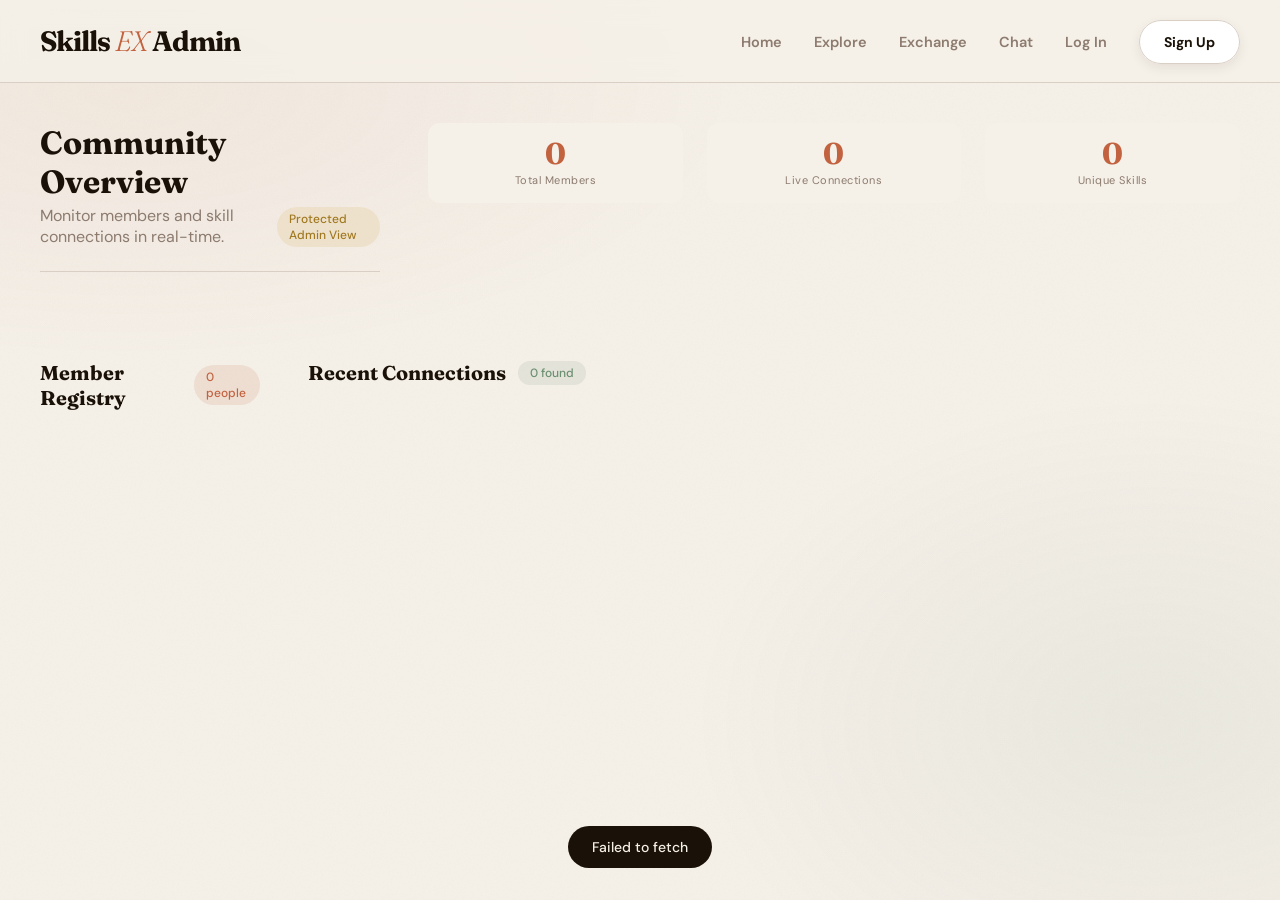
==== admin-portal/index.html @ 11b7b88b "Initial commit: Skills EX Platform with FastAPI and Google Auth integration" ====
<!DOCTYPE html>
<html lang="en">
<head>
  <meta charset="UTF-8" />
  <meta name="viewport" content="width=device-width, initial-scale=1.0"/>
  <title>Skills EX — Admin Dashboard</title>
  <link href="https://fonts.googleapis.com/css2?family=DM+Sans:wght@400;500;600;700&family=Fraunces:opsz,wght@9..144,300;9..144,700&display=swap" rel="stylesheet"/>
  <link rel="stylesheet" href="./styles.css"/>
  <style>
    /* Admin specific layout tweaks */
    .admin-stats {
      display: grid;
      grid-template-columns: repeat(auto-fit, minmax(200px, 1fr));
      gap: 24px;
      margin-bottom: 48px;
    }
    .admin-main {
      max-width: 1400px;
      margin: 0 auto;
      padding: 40px;
    }
    .admin-header {
      margin-bottom: 40px;
      border-bottom: 1px solid var(--border);
      padding-bottom: 24px;
      display: flex;
      justify-content: space-between;
      align-items: flex-end;
    }
    .admin-title-group h2 {
      font-family: 'Fraunces', serif;
      font-size: 32px;
      color: var(--ink);
    }
    .admin-title-group p {
      color: var(--muted);
      margin-top: 4px;
    }
  </style>
</head>
<body class="admin-page">

  <!-- HEADER -->
  <header id="mainHeader">
    <div class="header-top">
      <a href="http://localhost:8000/homepage.html" class="logo-brand">Skills <span>EX</span> Admin</a>
      <nav class="main-nav" id="mainNav">
        <ul class="nav-list">
          <li><a href="http://localhost:8000/homepage.html" class="nav-link">Main Site</a></li>
        </ul>
        <div id="authHeaderAction">
          <a href="signup.html" class="nav-cta">Sign Up</a>
        </div>
      </nav>
      <button class="mobile-menu-btn" id="mobileMenuBtn" aria-label="Toggle Menu">
        <span></span><span></span><span></span>
      </button>
    </div>
  </header>
 
  <main class="admin-main">
    <div class="admin-header">
      <div class="admin-title-group">
        <h2>Community Overview</h2>
        <p>Monitor members and skill connections in real-time.</p>
      </div>
      <div class="pill pill-gold">Protected Admin View</div>
    </div>

    <!-- Quick Stats -->
    <div class="admin-stats">
      <div class="stat">
        <div class="stat-num" id="statUsers">0</div>
        <div class="stat-label">Total Members</div>
      </div>
      <div class="stat">
        <div class="stat-num" id="statMatches">0</div>
        <div class="stat-label">Live Connections</div>
      </div>
      <div class="stat">
        <div class="stat-num" id="statSkills">0</div>
        <div class="stat-label">Unique Skills</div>
      </div>
    </div>

    <div class="admin-grid-layout" style="display: grid; grid-template-columns: 1fr 400px; gap: 48px; align-items: start;">
      
      <!-- Members Column -->
      <section>
        <div class="section-header">
          <span class="section-title">Member Registry</span>
          <span class="pill pill-terra" id="userCount">0 people</span>
        </div>
        <div class="cards-grid" id="usersGrid">
          <!-- Populated by JS -->
        </div>
      </section>

      <!-- Connections Column -->
      <section>
        <div class="section-header">
          <span class="section-title">Recent Connections</span>
          <span class="pill pill-sage" id="matchCount">0 found</span>
        </div>
        <div id="matchesContainer">
          <!-- Populated by JS -->
        </div>
      </section>

    </div>
  </main>
 
  <div id="toast"></div>

<script src="./index.js"></script>
</body>
</html>
---- admin-portal/styles.css ----
*, *::before, *::after { box-sizing: border-box; margin: 0; padding: 0; }
 
    :root {
      --cream: #f5f0e8;
      --warm-white: #faf8f4;
      --ink: #1a1208;
      --brown: #3d2b1f;
      --terracotta: #c2623f;
      --terra-light: #e8825f;
      --sage: #6b8f71;
      --sage-light: #8fb394;
      --gold: #d4a843;
      --gold-light: #e8c46a;
      --muted: #8c7b6e;
      --border: #d9cfc4;
      --card-bg: #fffdf9;
      --shadow: 0 4px 24px rgba(26,18,8,0.08);
      --shadow-hover: 0 12px 40px rgba(26,18,8,0.14);
    }
 
    html { 
      scroll-behavior: smooth; 
      scroll-padding-top: 130px; 
    }
 
    body {
      font-family: 'DM Sans', sans-serif;
      background-color: var(--cream);
      color: var(--ink);
      min-height: 100vh;
      overflow-x: hidden;
    }
 
    /* ── Background texture ── */
    body::before {
      content: '';
      position: fixed;
      inset: 0;
      background-image:
        radial-gradient(ellipse 80% 50% at 10% 10%, rgba(194,98,63,0.06) 0%, transparent 60%),
        radial-gradient(ellipse 60% 60% at 90% 80%, rgba(107,143,113,0.08) 0%, transparent 60%),
        url("data:image/svg+xml,%3Csvg xmlns='http://www.w3.org/2000/svg' width='300' height='300'%3E%3Cfilter id='noise'%3E%3CfeTurbulence type='fractalNoise' baseFrequency='0.65' numOctaves='3' stitchTiles='stitch'/%3E%3CfeColorMatrix type='saturate' values='0'/%3E%3C/filter%3E%3Crect width='300' height='300' filter='url(%23noise)' opacity='0.04'/%3E%3C/svg%3E");
      pointer-events: none;
      z-index: 0;
    }
 
    /* ── Header ── */
    header {
      position: sticky;
      top: 0;
      z-index: 100;
      padding: 24px 40px;
      display: flex;
      flex-direction: column;
      justify-content: center;
      border-bottom: 1px solid var(--border);
      background: rgba(245,240,232,0.85);
      backdrop-filter: blur(12px);
      -webkit-backdrop-filter: blur(12px);
      transition: padding 0.3s, box-shadow 0.3s;
    }
    
    header.scrolled {
      padding: 16px 40px;
      box-shadow: 0 4px 20px rgba(26,18,8,0.05);
    }
 
    .header-top {
      display: flex;
      align-items: center;
      justify-content: space-between;
      width: 100%;
    }

    .main-nav {
      display: flex;
      align-items: center;
      gap: 32px;
    }

    .nav-list {
      display: flex;
      list-style: none;
      gap: 32px;
      align-items: center;
      margin: 0;
      padding: 0;
    }

    .nav-link {
      text-decoration: none;
      color: var(--muted);
      font-weight: 600;
      font-size: 14.5px;
      transition: color 0.2s;
      position: relative;
    }

    .nav-link::after {
      content: '';
      position: absolute;
      bottom: -4px;
      left: 0;
      width: 0%;
      height: 2px;
      background: var(--terracotta);
      transition: width 0.3s ease;
      border-radius: 2px;
    }

    .nav-link:hover, .nav-link.active {
      color: var(--terracotta);
    }
    
    .nav-link.active::after {
      width: 100%;
    }

    .nav-cta {
      padding: 12px 24px;
      background: #ffffff;
      color: var(--ink);
      border-radius: 100px;
      text-decoration: none;
      font-size: 14px;
      font-weight: 700;
      box-shadow: 0 4px 12px rgba(26,18,8,0.08);
      border: 1px solid var(--border);
      transition: background 0.2s, transform 0.15s, box-shadow 0.2s;
      cursor: pointer;
    }

    .nav-cta:hover {
      background: var(--warm-white);
      transform: translateY(-2px);
      box-shadow: 0 8px 24px rgba(26,18,8,0.15);
    }

    .mobile-menu-btn {
      display: none;
      flex-direction: column;
      justify-content: space-between;
      width: 28px;
      height: 18px;
      background: transparent;
      border: none;
      cursor: pointer;
      z-index: 101;
      padding: 0;
    }

    .mobile-menu-btn span {
      display: block;
      width: 100%;
      height: 2px;
      background: var(--ink);
      border-radius: 2px;
      transition: transform 0.3s ease, opacity 0.3s ease;
    }

    .logo-group { display: flex; flex-direction: column; gap: 4px; z-index: 102; }
    
    .logo-brand {
      font-family: 'Fraunces', serif;
      font-size: 28px;
      font-weight: 700;
      color: var(--ink);
      letter-spacing: -1px;
      text-decoration: none;
      z-index: 102;
      transition: opacity 0.2s, transform 0.2s;
    }

    .logo-brand:hover {
      opacity: 0.85;
      transform: translateY(-1px);
    }

    .logo-brand span {
      color: var(--terracotta);
      font-style: italic;
      font-weight: 300;
    }
    
    .auth-buttons {
      display: flex;
      align-items: center;
      gap: 16px;
    }

    /* ── Authenticated Profile Header ── */
    .auth-profile-wrap {
      display: flex;
      align-items: center;
      gap: 16px;
      padding-left: 16px;
      border-left: 1px solid var(--border);
    }

    .avatar-container {
      position: relative;
      display: inline-block;
    }

    .notification-badge {
      position: absolute;
      top: -4px;
      right: -4px;
      background: #e74c3c;
      color: white;
      font-size: 10px;
      font-weight: 700;
      width: 18px;
      height: 18px;
      display: flex;
      align-items: center;
      justify-content: center;
      border-radius: 50%;
      border: 2px solid #ffffff;
      box-shadow: 0 2px 4px rgba(0,0,0,0.1);
      z-index: 10;
      animation: popIn 0.3s cubic-bezier(0.175, 0.885, 0.32, 1.275) both;
    }

    @keyframes popIn {
      0% { transform: scale(0); }
      100% { transform: scale(1); }
    }

    .header-avatar {
      width: 36px;
      height: 36px;
      border-radius: 50%;
      background: linear-gradient(135deg, var(--terracotta), var(--gold));
      display: flex;
      align-items: center;
      justify-content: center;
      font-family: 'Fraunces', serif;
      font-size: 14px;
      color: #fff;
      font-weight: 700;
      flex-shrink: 0;
      overflow: hidden;
      box-shadow: 0 4px 12px rgba(194,98,63,0.2);
    }

    .header-avatar img {
      width: 100%;
      height: 100%;
      object-fit: cover;
    }

    .header-user-info {
      display: flex;
      flex-direction: column;
      gap: 2px;
    }

    .header-user-name {
      font-size: 13.5px;
      font-weight: 700;
      color: var(--ink);
      white-space: nowrap;
    }

    .header-logout-btn {
      background: none;
      border: none;
      padding: 0;
      color: var(--muted);
      font-size: 11px;
      font-weight: 600;
      text-transform: uppercase;
      letter-spacing: 1px;
      cursor: pointer;
      text-align: left;
      transition: color 0.2s;
    }

    .header-logout-btn:hover {
      color: var(--terracotta);
      text-decoration: underline;
    }

    .logout-btn-refined {
      padding: 8px 16px;
      font-size: 13px;
      font-weight: 700;
      background: #ffffff;
      border: 1px solid var(--border);
      border-radius: 100px;
      color: var(--ink);
      cursor: pointer;
      box-shadow: 0 2px 8px rgba(26,18,8,0.06);
      transition: background 0.2s, border-color 0.2s, box-shadow 0.2s, transform 0.15s;
    }

    .logout-btn-refined:hover {
      background: var(--warm-white);
      color: var(--terracotta);
      border-color: var(--terracotta);
      transform: translateY(-1px);
      box-shadow: 0 4px 12px rgba(194,98,63,0.15);
    }

    @media (max-width: 768px) {
      .auth-profile-wrap {
        border-left: none;
        padding-left: 0;
        margin-top: 20px;
        flex-direction: row;
        width: 100%;
        justify-content: space-between;
      }
    }
 
    .logo-tag {
      font-family: 'DM Sans', sans-serif;
      font-size: 11px;
      font-weight: 500;
      letter-spacing: 3px;
      text-transform: uppercase;
      color: var(--terracotta);
    }
 
    h1 {
      font-family: 'Fraunces', serif;
      font-size: clamp(38px, 6vw, 64px);
      font-weight: 700;
      line-height: 1;
      color: var(--ink);
      letter-spacing: -2px;
    }
 
    h1 span {
      color: var(--terracotta);
      font-style: italic;
      font-weight: 300;
    }
 
    .header-tagline {
      font-size: 14px;
      color: var(--muted);
      line-height: 1.6;
      text-align: left;
      margin-top: 8px;
      max-width: 400px;
    }
 
    /* ── Main layout ── */
    main {
      position: relative;
      z-index: 1;
      max-width: 1200px;
      margin: 0 auto;
      padding: 48px 40px 80px;
      display: grid;
      grid-template-columns: 340px 1fr;
      gap: 48px;
      align-items: start;
    }
 
    /* ── Sidebar (form) ── */
    .sidebar {
      position: sticky;
      top: 32px;
    }
 
    .form-card {
      background: var(--card-bg);
      border: 1px solid var(--border);
      border-radius: 20px;
      padding: 32px;
      box-shadow: var(--shadow);
    }
 
    .form-card-title {
      font-family: 'Fraunces', serif;
      font-size: 22px;
      font-weight: 700;
      color: var(--ink);
      margin-bottom: 6px;
    }
 
    .form-card-sub {
      font-size: 13px;
      color: var(--muted);
      margin-bottom: 28px;
      line-height: 1.5;
    }
 
    .field { margin-bottom: 20px; }

    .auth-divider {
      display: flex;
      align-items: center;
      gap: 16px;
      margin: 32px 0;
      color: #948b83; /* More visible than border color */
      font-size: 11px;
      font-weight: 600;
      text-transform: uppercase;
      letter-spacing: 1.5px;
    }

    .auth-divider::before, .auth-divider::after {
      content: '';
      flex: 1;
      height: 1px;
      background: #e3dcd5; /* Slightly darker than border */
    }
 
    label {
      display: block;
      font-size: 11px;
      font-weight: 500;
      letter-spacing: 2px;
      text-transform: uppercase;
      color: var(--muted);
      margin-bottom: 8px;
    }
 
    input[type="text"], 
    input[type="email"], 
    input[type="password"] {
      width: 100%;
      padding: 12px 16px;
      border: 1.5px solid var(--border);
      border-radius: 10px;
      background: var(--warm-white);
      font-family: 'DM Sans', sans-serif;
      font-size: 14px;
      color: var(--ink);
      transition: border-color 0.2s, box-shadow 0.2s;
      outline: none;
    }
 
    input[type="text"]::placeholder,
    input[type="email"]::placeholder,
    input[type="password"]::placeholder { color: #c2b8ae; }
 
    input[type="text"]:focus,
    input[type="email"]:focus,
    input[type="password"]:focus {
      border-color: var(--terracotta);
      box-shadow: 0 0 0 3px rgba(194,98,63,0.12);
    }
    
    .hero-search:focus-within {
      border-color: var(--terracotta);
      box-shadow: 0 8px 32px rgba(194,98,63,0.15);
    }

    .search-btn {
      background: var(--terracotta);
      color: white;
      border: none;
      padding: 12px 24px;
      border-radius: 100px;
      font-family: 'DM Sans', sans-serif;
      font-weight: 600;
      cursor: pointer;
      transition: all 0.2s;
    }
    
    .search-btn:hover {
      background: var(--terra-light);
      transform: translateY(-1px);
    }
    
    /* ── Search Dropdown ── */
    .search-results-dropdown {
      position: absolute;
      top: 100%;
      left: 0;
      right: 0;
      background: white;
      border-radius: 16px;
      margin-top: 8px;
      border: 1px solid var(--border);
      box-shadow: 0 12px 40px rgba(26,18,8,0.12);
      max-height: 300px;
      overflow-y: auto;
      display: none;
      z-index: 100;
    }
    
    .search-result-item {
      padding: 12px 20px;
      display: flex;
      align-items: center;
      gap: 12px;
      cursor: pointer;
      transition: background 0.2s;
      border-bottom: 1px solid var(--border);
    }
    
    .search-result-item:last-child {
      border-bottom: none;
    }
    
    .search-result-item:hover {
      background: var(--warm-white);
    }
    
    .result-icon {
      font-size: 16px;
      opacity: 0.7;
    }
    
    .result-text {
      font-weight: 500;
      color: var(--ink);
    }
    
    .search-no-results {
      padding: 24px;
      display: flex;
      align-items: flex-start;
      gap: 16px;
    }

    /* ── Chat Pages ── */
    .chat-layout {
      max-width: 1200px;
      margin: 0 auto;
      padding: 32px 40px;
      display: grid;
      grid-template-columns: 300px 1fr;
      gap: 24px;
      height: calc(100vh - 100px);
    }

    .chat-sidebar {
      background: var(--card-bg);
      border: 1px solid var(--border);
      border-radius: 16px;
      display: flex;
      flex-direction: column;
      overflow: hidden;
      box-shadow: var(--shadow);
    }

    .chat-sidebar-header {
      padding: 20px;
      border-bottom: 1px solid var(--border);
      font-family: 'Fraunces', serif;
      font-size: 18px;
      font-weight: 700;
    }

    .chat-contact-list {
      flex: 1;
      overflow-y: auto;
    }

    .chat-contact-item {
      display: flex;
      align-items: center;
      gap: 12px;
      padding: 16px 20px;
      cursor: pointer;
      border-bottom: 1px solid var(--border);
      transition: background 0.2s;
    }

    .chat-contact-item:hover, .chat-contact-item.active {
      background: var(--warm-white);
    }

    .chat-main {
      background: var(--card-bg);
      border: 1px solid var(--border);
      border-radius: 16px;
      display: flex;
      flex-direction: column;
      overflow: hidden;
      box-shadow: var(--shadow);
    }

    .chat-header {
      padding: 20px;
      border-bottom: 1px solid var(--border);
      display: flex;
      align-items: center;
      gap: 12px;
    }
    
    .chat-messages {
      flex: 1;
      padding: 24px;
      overflow-y: auto;
      display: flex;
      flex-direction: column;
      gap: 16px;
      background: var(--warm-white);
    }

    .chat-bubble {
      max-width: 70%;
      padding: 12px 16px;
      border-radius: 16px;
      font-size: 14.5px;
      line-height: 1.5;
    }

    .chat-bubble.sent {
      align-self: flex-end;
      background: var(--terracotta);
      color: white;
      border-bottom-right-radius: 4px;
    }

    .chat-bubble.received {
      align-self: flex-start;
      background: white;
      border: 1px solid var(--border);
      color: var(--ink);
      border-bottom-left-radius: 4px;
    }

    .chat-input-area {
      padding: 20px;
      border-top: 1px solid var(--border);
      display: flex;
      gap: 12px;
      background: white;
    }

    .chat-input {
      flex: 1;
      padding: 12px 16px;
      border: 1px solid var(--border);
      border-radius: 100px;
      outline: none;
      font-family: inherit;
    }

    .chat-input:focus {
      border-color: var(--terracotta);
    }

    .chat-send-btn {
      background: var(--terracotta);
      color: white;
      border: none;
      width: 44px;
      height: 44px;
      border-radius: 50%;
      display: flex;
      align-items: center;
      justify-content: center;
      cursor: pointer;
      transition: background 0.2s, transform 0.1s;
    }

    .chat-send-btn:hover {
      background: var(--terra-light);
      transform: scale(1.05);
    }
 
    .btn-submit {
      width: 100%;
      padding: 14px;
      background: var(--terracotta);
      color: #fff;
      border: none;
      border-radius: 10px;
      font-family: 'DM Sans', sans-serif;
      font-size: 14px;
      font-weight: 500;
      cursor: pointer;
      transition: background 0.2s, transform 0.15s, box-shadow 0.2s;
      margin-top: 8px;
      letter-spacing: 0.3px;
    }
 
    .btn-submit:hover {
      background: var(--terra-light);
      transform: translateY(-1px);
      box-shadow: 0 6px 20px rgba(194,98,63,0.3);
    }
 
    .btn-submit:active { transform: translateY(0); }
 
    .divider {
      border: none;
      border-top: 1px solid var(--border);
      margin: 28px 0;
    }
 
    .stat-row {
      display: flex;
      justify-content: space-between;
      gap: 12px;
    }
 
    .stat {
      text-align: center;
      flex: 1;
      padding: 16px 8px;
      background: var(--cream);
      border-radius: 12px;
    }
 
    .stat-num {
      font-family: 'Fraunces', serif;
      font-size: 30px;
      font-weight: 700;
      color: var(--terracotta);
      line-height: 1;
    }
 
    .stat-label {
      font-size: 11px;
      color: var(--muted);
      margin-top: 4px;
      letter-spacing: 0.5px;
    }
 
    /* ── Content area ── */
    .content-area { min-width: 0; }
 
    .section-header {
      display: flex;
      align-items: center;
      gap: 12px;
      margin-bottom: 24px;
    }
 
    .section-title {
      font-family: 'Fraunces', serif;
      font-size: 20px;
      font-weight: 700;
      color: var(--ink);
    }
 
    .pill {
      display: inline-flex;
      align-items: center;
      padding: 4px 12px;
      border-radius: 100px;
      font-size: 12px;
      font-weight: 500;
    }
 
    .pill-terra { background: rgba(194,98,63,0.12); color: var(--terracotta); }
    .pill-sage  { background: rgba(107,143,113,0.12); color: var(--sage); }
    .pill-gold  { background: rgba(212,168,67,0.15); color: #a07820; }
 
    /* ── User cards ── */
    .cards-grid {
      display: grid;
      grid-template-columns: repeat(auto-fill, minmax(220px, 1fr));
      gap: 16px;
      margin-bottom: 48px;
    }
 
    .user-card {
      background: var(--card-bg);
      border: 1px solid var(--border);
      border-radius: 16px;
      padding: 20px;
      box-shadow: var(--shadow);
      transition: transform 0.2s, box-shadow 0.2s;
      animation: fadeUp 0.4s ease both;
      position: relative;
      overflow: hidden;
    }
 
    .user-card::before {
      content: '';
      position: absolute;
      top: 0; left: 0; right: 0;
      height: 3px;
      background: linear-gradient(90deg, var(--terracotta), var(--gold));
      opacity: 0;
      transition: opacity 0.2s;
    }
 
    .user-card:hover { transform: translateY(-3px); box-shadow: var(--shadow-hover); }
    .user-card:hover::before { opacity: 1; }
 
    .user-avatar {
      width: 40px;
      height: 40px;
      border-radius: 50%;
      background: linear-gradient(135deg, var(--terracotta), var(--gold));
      display: flex;
      align-items: center;
      justify-content: center;
      font-family: 'Fraunces', serif;
      font-size: 16px;
      color: #fff;
      font-weight: 700;
      margin-bottom: 12px;
      flex-shrink: 0;
    }
 
    .user-name {
      font-family: 'Fraunces', serif;
      font-size: 16px;
      font-weight: 700;
      color: var(--ink);
      margin-bottom: 12px;
    }
 
    .skill-badge {
      display: flex;
      align-items: flex-start;
      gap: 8px;
      margin-bottom: 8px;
      font-size: 13px;
      line-height: 1.4;
    }
 
    .skill-icon {
      width: 20px;
      height: 20px;
      border-radius: 50%;
      flex-shrink: 0;
      display: flex;
      align-items: center;
      justify-content: center;
      font-size: 10px;
      margin-top: 1px;
    }
 
    .icon-teach { background: rgba(107,143,113,0.15); color: var(--sage); }
    .icon-learn { background: rgba(194,98,63,0.12); color: var(--terracotta); }
 
    .skill-text { color: var(--brown); }
    .skill-label { font-size: 10px; color: var(--muted); letter-spacing: 1px; text-transform: uppercase; display: block; margin-bottom: 1px; }
 
    .card-delete {
      position: absolute;
      top: 12px; right: 12px;
      width: 24px; height: 24px;
      border-radius: 50%;
      border: none;
      background: transparent;
      color: var(--border);
      cursor: pointer;
      font-size: 14px;
      display: flex; align-items: center; justify-content: center;
      transition: background 0.15s, color 0.15s;
    }
 
    .card-delete:hover { background: rgba(194,98,63,0.1); color: var(--terracotta); }
 
    /* ── Match cards ── */
    .match-card {
      background: var(--card-bg);
      border: 1px solid var(--border);
      border-radius: 16px;
      padding: 20px 24px;
      box-shadow: var(--shadow);
      margin-bottom: 14px;
      display: flex;
      align-items: center;
      gap: 16px;
      animation: fadeUp 0.4s ease both;
      transition: transform 0.2s, box-shadow 0.2s;
      position: relative;
      overflow: hidden;
    }
 
    .match-card::before {
      content: '';
      position: absolute;
      left: 0; top: 0; bottom: 0;
      width: 3px;
      background: linear-gradient(180deg, var(--sage), var(--gold));
    }
 
    .match-card:hover { transform: translateX(4px); box-shadow: var(--shadow-hover); }
 
    .match-avatars {
      display: flex;
      flex-direction: column;
      align-items: center;
      gap: 4px;
      flex-shrink: 0;
    }
 
    .match-avatar {
      width: 34px;
      height: 34px;
      border-radius: 50%;
      display: flex;
      align-items: center;
      justify-content: center;
      font-family: 'Fraunces', serif;
      font-size: 13px;
      color: #fff;
      font-weight: 700;
    }
 
    .match-avatar:nth-child(1) { background: linear-gradient(135deg, var(--terracotta), var(--gold)); }
    .match-avatar:nth-child(3) { background: linear-gradient(135deg, var(--sage), #4a7a52); }
 
    .match-connector {
      width: 1px;
      height: 10px;
      background: var(--border);
    }
 
    .match-info { flex: 1; min-width: 0; }
 
    .match-names {
      font-family: 'Fraunces', serif;
      font-size: 15px;
      font-weight: 700;
      color: var(--ink);
      margin-bottom: 6px;
    }
 
    .match-detail {
      font-size: 12.5px;
      color: var(--muted);
      line-height: 1.5;
    }
 
    .match-detail strong { color: var(--brown); }
 
    .match-exchange-icon {
      flex-shrink: 0;
      width: 32px;
      height: 32px;
      background: rgba(107,143,113,0.1);
      border-radius: 50%;
      display: flex;
      align-items: center;
      justify-content: center;
      font-size: 14px;
      color: var(--sage);
    }
 
    /* ── Empty states ── */
    .empty-state {
      text-align: center;
      padding: 48px 24px;
      color: var(--muted);
    }
 
    .empty-icon {
      font-size: 40px;
      margin-bottom: 12px;
      opacity: 0.4;
    }
 
    .empty-text {
      font-family: 'Fraunces', serif;
      font-size: 18px;
      color: var(--brown);
      margin-bottom: 6px;
    }
 
    .empty-sub { font-size: 13px; line-height: 1.6; }
 
    /* ── Toast ── */
    #toast {
      position: fixed;
      bottom: 32px;
      left: 50%;
      transform: translateX(-50%) translateY(80px);
      background: var(--ink);
      color: var(--cream);
      padding: 12px 24px;
      border-radius: 100px;
      font-size: 14px;
      font-weight: 500;
      z-index: 1000;
      transition: transform 0.3s cubic-bezier(0.34,1.56,0.64,1);
      pointer-events: none;
      white-space: nowrap;
    }
 
    #toast.show { transform: translateX(-50%) translateY(0); }
 
    /* ── Landing Page ── */
    .hero-section {
      max-width: 1200px;
      margin: 0 auto;
      min-height: 100vh;
      display: grid;
      grid-template-columns: 1.1fr 0.9fr;
      align-items: center;
      gap: 64px;
      padding: 0 40px;
      position: relative;
    }

    .hero-content {
      animation: fadeUp 0.6s ease both;
      text-align: left;
    }

    .hero-pill {
      display: inline-flex;
      background: rgba(194,98,63,0.12);
      color: var(--terracotta);
      padding: 6px 16px;
      border-radius: 100px;
      font-size: 13px;
      font-weight: 600;
      margin-bottom: 24px;
      letter-spacing: 0.5px;
    }

    .hero-title {
      font-family: 'Fraunces', serif;
      font-size: clamp(48px, 8vw, 72px);
      font-weight: 700;
      color: var(--ink);
      line-height: 1.1;
      margin-bottom: 24px;
      letter-spacing: -2px;
    }

    .hero-subtitle {
      font-size: 18px;
      color: var(--muted);
      line-height: 1.6;
      margin-bottom: 32px;
      max-width: 560px;
    }
    
    .search-container {
      position: relative;
      max-width: 480px;
      margin-bottom: 40px;
      z-index: 50;
    }
    
    .hero-search {
      display: flex;
      align-items: center;
      background: #ffffff;
      border: 1px solid var(--border);
      border-radius: 100px;
      padding: 8px 8px 8px 24px;
      box-shadow: 0 8px 24px rgba(26,18,8,0.06);
      width: 100%;
      height: 64px;
      transition: box-shadow 0.2s, border-color 0.2s;
    }

    .search-results-dropdown {
      position: absolute;
      top: calc(100% + 12px);
      left: 0;
      right: 0;
      background: rgba(255, 255, 255, 0.9);
      backdrop-filter: blur(12px);
      -webkit-backdrop-filter: blur(12px);
      border: 1px solid var(--border);
      border-radius: 24px;
      box-shadow: 0 16px 40px rgba(0, 0, 0, 0.12);
      max-height: 320px;
      overflow-y: auto;
      display: none;
      animation: dropdownFade 0.3s cubic-bezier(0.16, 1, 0.3, 1) both;
      padding: 8px;
    }

    @keyframes dropdownFade {
      from { opacity: 0; transform: translateY(-8px); }
      to { opacity: 1; transform: translateY(0); }
    }

    .search-result-item {
      padding: 12px 20px;
      border-radius: 16px;
      cursor: pointer;
      display: flex;
      align-items: center;
      gap: 12px;
      transition: background 0.2s, transform 0.15s;
    }

    .search-result-item:hover {
      background: rgba(26, 18, 8, 0.05);
      color: var(--terracotta);
    }

    .result-icon {
      font-size: 14px;
      opacity: 0.5;
    }

    .result-text {
      font-weight: 600;
      font-size: 15px;
    }

    .search-no-results {
      padding: 16px 20px;
      display: flex;
      align-items: flex-start;
      gap: 16px;
      color: var(--muted);
    }

    .no-results-content {
      display: flex;
      flex-direction: column;
      gap: 4px;
      text-align: left;
    }

    .no-results-text {
      font-size: 14px;
      color: var(--ink);
      line-height: 1.4;
      margin: 0;
    }

    .no-results-text strong {
      color: var(--terracotta);
    }

    .no-results-sub {
      font-size: 12px;
      opacity: 0.7;
      margin: 0;
    }


    
    .hero-search:focus-within {
      box-shadow: 0 12px 32px rgba(26,18,8,0.1);
      border-color: var(--sage);
    }
    
    .search-icon {
      font-size: 16px;
      opacity: 0.5;
      margin-right: 12px;
    }
    
    .hero-search input {
      flex: 1;
      border: none;
      background: transparent;
      font-size: 16px;
      color: var(--ink);
      font-family: inherit;
      outline: none;
    }
    
    .hero-search input::placeholder {
      color: #999;
    }
    
    .search-btn {
      background: var(--ink);
      color: #fff;
      border: none;
      padding: 12px 24px;
      border-radius: 100px;
      font-weight: 600;
      font-size: 14px;
      font-family: inherit;
      cursor: pointer;
      transition: background 0.2s;
    }
    
    .search-btn:hover {
      background: var(--brown);
    }

    .hero-actions {
      display: flex;
      align-items: center;
      justify-content: flex-start;
      gap: 16px;
      flex-wrap: wrap;
    }

    .btn-primary {
      padding: 16px 32px;
      background: var(--terracotta);
      color: #fff;
      border-radius: 100px;
      text-decoration: none;
      font-size: 16px;
      font-weight: 600;
      transition: background 0.2s, transform 0.15s, box-shadow 0.2s;
    }

    .btn-primary:hover {
      background: var(--terra-light);
      transform: translateY(-2px);
      box-shadow: 0 8px 24px rgba(194,98,63,0.3);
    }

    .btn-secondary {
      padding: 16px 32px;
      background: var(--card-bg);
      color: var(--ink);
      border: 1px solid var(--border);
      border-radius: 100px;
      text-decoration: none;
      font-size: 16px;
      font-weight: 600;
      transition: background 0.2s, transform 0.15s, box-shadow 0.2s;
    }

    .btn-secondary:hover {
      background: var(--warm-white);
      transform: translateY(-2px);
      box-shadow: var(--shadow);
    }

    .bottom-content {
      background-color: #faf9f6; /* Modern off-white */
      padding: 180px 0 100px 0; /* Pushed further down */
      width: 100%;
      border-radius: 100% 100% 0 0 / 80px 80px 0 0;
      margin-top: -80px;
      position: relative;
      z-index: 10;
      box-shadow: 0 -20px 40px rgba(26,18,8,0.03);
    }
    
    .bottom-container {
      max-width: 1200px;
      margin: 0 auto;
      padding: 0 40px;
      display: flex;
      flex-direction: column;
      gap: 120px;
    }

    .popular-skills {
      display: flex;
      flex-direction: column;
      align-items: center;
      gap: 16px;
      animation: fadeUp 0.8s ease both;
      animation-delay: 0.3s;
    }
    
    .section-label {
      font-size: 13px;
      font-weight: 700;
      color: var(--terracotta);
      text-transform: uppercase;
      letter-spacing: 2px;
      margin: 0;
    }
    
    .popular-skills-title {
      font-family: 'Fraunces', serif;
      font-size: 36px;
      color: var(--ink);
      margin: 0 0 24px 0;
      text-align: center;
    }
    
    .skills-grid {
      display: flex;
      gap: 24px;
      width: 100%;
      max-width: 1200px;
      margin-top: 16px;
      overflow-x: auto;
      padding-bottom: 24px;
      scroll-snap-type: x mandatory;
      -webkit-overflow-scrolling: touch;
      padding-inline: 40px;
    }
    
    .skills-grid::-webkit-scrollbar {
      display: none;
    }
    .skills-grid {
      -ms-overflow-style: none;  /* IE and Edge */
      scrollbar-width: none;  /* Firefox */
    }
    
    .carousel-dots {
      display: flex;
      justify-content: center;
      gap: 8px;
      margin-top: 16px;
    }
    
    .carousel-dot {
      width: 10px;
      height: 10px;
      border-radius: 50%;
      background: rgba(26,18,8,0.15);
      border: none;
      cursor: pointer;
      padding: 0;
      transition: all 0.3s cubic-bezier(0.4, 0, 0.2, 1);
    }
    
    .carousel-dot.active {
      background: var(--terracotta);
      transform: scale(1.3);
    }

    .popular-skill-item {
      flex: 0 0 300px;
      scroll-snap-align: start;
      display: grid;
      grid-template-columns: 1fr auto;
      grid-template-rows: auto auto;
      gap: 16px 12px;
      background: #1a1208; /* Deep Charcoal */
      border: 1px solid rgba(255,255,255,0.05);
      padding: 20px;
      border-radius: 24px;
      box-shadow: 0 10px 30px rgba(0,0,0,0.15);
      transition: transform 0.4s cubic-bezier(0.175, 0.885, 0.32, 1.275), box-shadow 0.3s;
      cursor: pointer;
      position: relative;
      overflow: hidden;
      text-decoration: none;
      color: inherit;
    }
    
    .popular-skill-item::after {
      content: '';
      position: absolute;
      top: 0; left: 0; right: 0; bottom: 0;
      background: linear-gradient(180deg, rgba(255,255,255,0.05) 0%, transparent 100%);
      pointer-events: none;
    }

    .popular-skill-item:hover {
      transform: translateY(-8px) scale(1.02);
      box-shadow: 0 20px 40px rgba(0,0,0,0.25);
      border-color: rgba(255,255,255,0.15);
    }

    .skill-item-img {
      grid-column: 1 / -1;
      width: 100%;
      height: 200px;
      border-radius: 16px;
      object-fit: cover;
      margin: 0;
      background: #2a2218;
      border: 1px solid rgba(255,255,255,0.1);
    }

    .skill-item-details {
      grid-column: 1 / 2;
      text-align: left;
      display: flex;
      flex-direction: column;
      gap: 4px;
      justify-content: center;
    }

    .skill-item-category {
      font-size: 11px;
      text-transform: uppercase;
      letter-spacing: 1.5px;
      color: var(--terracotta); /* Pop color */
      font-weight: 700;
      margin: 0;
    }

    .skill-item-title {
      font-family: 'Fraunces', serif;
      font-size: 20px;
      color: #ffffff;
      margin: 2px 0;
    }

    .skill-item-tutor {
      font-size: 13px;
      font-weight: 500;
      color: rgba(255,255,255,0.6);
      margin: 0;
    }

    .skill-item-rating {
      grid-column: 2 / 3;
      align-self: center;
      display: flex;
      align-items: center;
      gap: 5px;
      background: rgba(255,255,255,0.08);
      padding: 8px 14px;
      border-radius: 100px;
      color: #ffffff;
      font-weight: 600;
      font-size: 14px;
      backdrop-filter: blur(4px);
    }

    .skill-item-rating .icon { font-size: 12px; }
    .skill-item-rating .score { font-weight: 700; color: var(--gold); font-size: 14px; }

    .hero-features {
      display: grid;
      grid-template-columns: repeat(auto-fit, minmax(280px, 1fr));
      gap: 32px;
      width: 100%;
      text-align: left;
      animation: fadeUp 0.8s ease both;
      animation-delay: 0.2s;
    }

    .feature-card {
      background: #1a1208;
      border-radius: 32px;
      text-align: center;
      border: 1px solid rgba(255,255,255,0.05);
      transition: all 0.4s cubic-bezier(0.175, 0.885, 0.32, 1.275);
      color: #ffffff;
      box-shadow: 0 10px 30px rgba(0,0,0,0.1);
      display: flex;
      flex-direction: column;
      align-items: center;
      overflow: hidden; /* Important for rounding image corners */
    }
    
    .feature-card:hover {
      transform: translateY(-12px);
      box-shadow: 0 30px 60px rgba(0,0,0,0.3);
      border-color: var(--terracotta);
    }
    
    .feature-card-image {
      width: 100%;
      height: 220px;
      overflow: hidden;
      border-bottom: 1px solid rgba(255,255,255,0.05);
    }

    .feature-card-image img {
      width: 100%;
      height: 100%;
      object-fit: cover;
      transition: transform 0.6s ease;
    }

    .feature-card:hover .feature-card-image img {
      transform: scale(1.1);
    }

    .feature-card-content {
      padding: 32px 32px 48px;
    }

    .feature-card h3 {
      font-family: 'Fraunces', serif;
      font-size: 26px;
      color: #ffffff;
      margin-bottom: 16px;
    }

    .feature-card p {
      color: rgba(255,255,255,0.65);
      font-size: 16px;
      line-height: 1.7;
    }

    /* Hero Image and Floating Tags */
    .hero-visual {
      position: relative;
      width: 100%;
      height: 100%;
      min-height: 500px;
      display: flex;
      align-items: center;
      justify-content: center;
      animation: fadeUp 0.8s ease both;
      animation-delay: 0.2s;
    }

    .hero-image {
      width: 100%;
      height: 520px;
      object-fit: cover;
      border-radius: 32px;
      mix-blend-mode: multiply;
    }

    .floating-tag {
      position: absolute;
      background: var(--card-bg);
      padding: 6px 12px;
      border-radius: 100px;
      box-shadow: 0 8px 24px rgba(26,18,8,0.1);
      display: flex;
      align-items: center;
      gap: 6px;
      border: 1px solid var(--border);
      font-family: 'DM Sans', sans-serif;
      font-weight: 600;
      color: var(--ink);
      font-size: 11px;
      white-space: nowrap;
      z-index: 10;
      animation: breathe 4s ease-in-out infinite;
    }
    
    .floating-tag.tag-skills { top: 15%; left: 5%; animation-delay: 0s; }
    .floating-tag.tag-learners { top: 45%; right: -2%; animation-delay: 1.2s; }
    .floating-tag.tag-rating { bottom: 20%; right: 5%; background: var(--terracotta); color: #fff; border-color: var(--terracotta); box-shadow: 0 8px 24px rgba(194,98,63,0.25); animation-delay: 2.5s; }
    .floating-tag.tag-convos { bottom: 5%; left: 10%; animation-delay: 0.8s; }

    .tag-icon {
      width: 20px;
      height: 20px;
      border-radius: 50%;
      display: flex;
      align-items: center;
      justify-content: center;
      font-size: 10px;
      background: rgba(107,143,113,0.15);
      color: var(--sage);
    }
    
    .tag-skills .tag-icon { background: rgba(212,168,67,0.15); color: var(--gold); }
    .tag-rating .tag-icon { background: rgba(255,255,255,0.2); color: #fff; font-size: 12px; }

    .tag-content {
      display: flex;
      flex-direction: column;
      gap: 1px;
    }

    .tag-value { font-family: 'Fraunces', serif; font-size: 14px; font-weight: 700; line-height: 1; }
    .tag-label { font-size: 9px; color: var(--muted); text-transform: uppercase; letter-spacing: 0.3px; }

    .tag-rating .tag-label { color: rgba(255,255,255,0.8); }

    /* ── Animations ── */
    @keyframes breathe {
      0%, 100% { transform: scale(1); }
      50% { transform: scale(1.05); }
    }
    
    @keyframes fadeUp {
      from { opacity: 0; transform: translateY(16px); }
      to   { opacity: 1; transform: translateY(0); }
    }
 
    /* RESPONSIVE DESIGN */
    @media (max-width: 900px) {
      .bottom-container { padding: 0 24px; gap: 64px; }
      .bottom-content { padding: 48px 0; }
      
      .hero-section { grid-template-columns: 1fr; padding: 32px 24px 60px; }
      .sidebar { position: static; }
      
      .hero-section {
        grid-template-columns: 1fr;
        text-align: center;
        padding: 40px 24px;
        gap: 56px;
      }
      .hero-content { text-align: center; }
      .hero-subtitle { margin-inline: auto; }
      .search-container { margin-inline: auto; }
      .hero-actions { justify-content: center; }
      
      .hero-visual {
        min-height: 400px;
        max-width: 480px;
        margin: 0 auto;
      }
      
      .floating-tag { transform: scale(0.9); }
      .floating-tag.tag-skills { left: 0%; top: 5%; }
      .floating-tag.tag-learners { right: -5%; }
      .floating-tag.tag-rating { right: 0; }
      .floating-tag.tag-convos { left: 5%; bottom: -5%; }
      
      @keyframes breathe {
        0%, 100% { transform: scale(0.9); }
        50% { transform: scale(0.95); }
      }
      
      header { padding: 24px 24px; }
      header.scrolled { padding: 16px 24px; }
      .header-tagline { display: none; }
      
      .mobile-menu-btn { display: flex; }
      
      .main-nav {
        position: fixed;
        top: 0;
        right: -100%;
        width: 100%;
        max-width: 320px;
        height: 100vh;
        background: var(--card-bg);
        flex-direction: column;
        align-items: flex-start;
        padding: 96px 40px 40px;
        box-shadow: -10px 0 40px rgba(0,0,0,0.1);
        transition: right 0.4s cubic-bezier(0.77, 0, 0.175, 1);
        border-left: 1px solid var(--border);
      }

      .main-nav.open { right: 0; }

      .nav-list {
        flex-direction: column;
        align-items: flex-start;
        width: 100%;
        gap: 24px;
        margin-bottom: 32px;
      }
      
      .nav-link { font-size: 18px; }
      
      .auth-buttons {
        flex-direction: column;
        align-items: flex-start;
        width: 100%;
        gap: 24px;
      }

      .mobile-menu-btn.open span:nth-child(1) { transform: translateY(8px) rotate(45deg); }
      .mobile-menu-btn.open span:nth-child(2) { opacity: 0; }
      .mobile-menu-btn.open span:nth-child(3) { transform: translateY(-8px) rotate(-45deg); }
    }
 
    @media (max-width: 480px) {
      h1 { font-size: 36px; }
      .cards-grid { grid-template-columns: 1fr; }
    }

    /* Explore Page Styles */
    .explore-hero {
      padding: 80px 40px 60px;
      text-align: center;
      background: rgba(255, 255, 255, 0.4);
    }
    .explore-container {
      max-width: 1200px;
      margin: 0 auto;
      padding: 0 40px 100px;
    }

    .skill-visual-header {
      height: 160px;
      display: flex;
      align-items: center;
      justify-content: center;
      background: var(--border);
      position: relative;
      overflow: hidden;
    }
    
    .skill-category-initial {
      font-family: 'Fraunces', serif;
      font-weight: 700;
      font-size: 80px;
      color: white;
      opacity: 0.9;
      z-index: 2;
      text-shadow: 0 4px 12px rgba(0,0,0,0.1);
    }
    
    .skill-visual-header::before {
      content: '';
      position: absolute;
      top: -50%;
      left: -50%;
      width: 200%;
      height: 200%;
      background: radial-gradient(circle, rgba(255,255,255,0.1) 0%, transparent 70%);
      opacity: 0.5;
    }

    /* Category Gradients */
    .skill-visual-header[data-category="Music"] { background: linear-gradient(135deg, #ff9a9e 0%, #fecfef 100%); }
    .skill-visual-header[data-category="Culinary"] { background: linear-gradient(135deg, #ffecd2 0%, #fcb69f 100%); }
    .skill-visual-header[data-category="Tech"] { background: linear-gradient(135deg, #a1c4fd 0%, #c2e9fb 100%); }
    .skill-visual-header[data-category="Language"] { background: linear-gradient(135deg, #84fab0 0%, #8fd3f4 100%); }
    .skill-visual-header[data-category="Design"] { background: linear-gradient(135deg, #cfd9df 0%, #e2ebf0 100%); }
    .skill-visual-header[data-category="Art"] { background: linear-gradient(135deg, #fccb90 0%, #d57eeb 100%); }
    .skill-visual-header[data-category="Fitness"] { background: linear-gradient(135deg, #a1887f 0%, #d7ccc8 100%); }
    .skill-visual-header[data-category="Business"] { background: linear-gradient(135deg, #e0c3fc 0%, #8ec5fc 100%); }
    .skill-visual-header[data-category="Finance"] { background: linear-gradient(135deg, #f093fb 0%, #f5576c 100%); }
    .skill-visual-header[data-category="Strategy"] { background: linear-gradient(135deg, #5ee7df 0%, #b490ca 100%); }
    .skill-visual-header[data-category="Crafts"] { background: linear-gradient(135deg, #d299c2 0%, #fef9d7 100%); }
    .skill-visual-header[data-category="Outdoors"] { background: linear-gradient(135deg, #ebedee 0%, #fbfbfb 100%); }
    .skill-visual-header[data-category="Lifestyle"] { background: linear-gradient(135deg, #fff1eb 0%, #ace0f9 100%); }
    .skill-visual-header[data-category="Arts"] { background: linear-gradient(135deg, #f6d365 0%, #fda085 100%); }

    .explore-search-box {
      max-width: 600px;
      margin: 0 auto 60px;
      position: relative;
    }
    .explore-grid {
      display: grid;
      grid-template-columns: repeat(auto-fill, minmax(320px, 1fr));
      gap: 32px;
    }
    .skill-card {
      background: var(--ink);
      border: 1px solid rgba(255,255,255,0.1);
      border-radius: 24px;
      padding: 32px;
      transition: transform 0.3s, box-shadow 0.3s;
      display: flex;
      flex-direction: column;
      gap: 20px;
      position: relative;
      animation: fadeUp 0.5s ease both;
      color: white;
    }
    .skill-card::after {
      content: '';
      position: absolute;
      top: 0; right: 0;
      width: 80px; height: 80px;
      background: radial-gradient(circle at top right, rgba(194,98,63,0.05), transparent);
    }
    .skill-card:hover {
      transform: translateY(-8px);
      box-shadow: var(--shadow-hover);
    }
    .skill-card-title {
      font-family: 'Fraunces', serif;
      font-size: 24px;
      color: white;
      margin-bottom: 4px;
    }
    .skill-card .score {
      color: rgba(255,255,255,0.9);
      margin-left: 4px;
    }
    .tutor-list {
      display: flex;
      flex-wrap: wrap;
      gap: 8px;
    }
    .tutor-pill {
      background: rgba(255,255,255,0.05);
      padding: 6px 14px;
      border-radius: 100px;
      font-size: 13px;
      font-weight: 600;
      color: var(--cream);
      border: 1px solid rgba(255,255,255,0.1);
    }
    .skill-card-badge {
      background: rgba(232,130,95,0.15); /* terra-light with transparency */
      color: var(--terra-light);
      padding: 4px 12px;
      border-radius: 100px;
      font-size: 11px;
      font-weight: 700;
      text-transform: uppercase;
      letter-spacing: 1px;
    }
    .join-cta {
      margin-top: auto;
      text-decoration: none;
      color: var(--terra-light);
      font-weight: 700;
      font-size: 14px;
      display: flex;
      align-items: center;
      gap: 6px;
      transition: gap 0.2s;
    }
    .join-cta:hover {
      gap: 10px;
    }
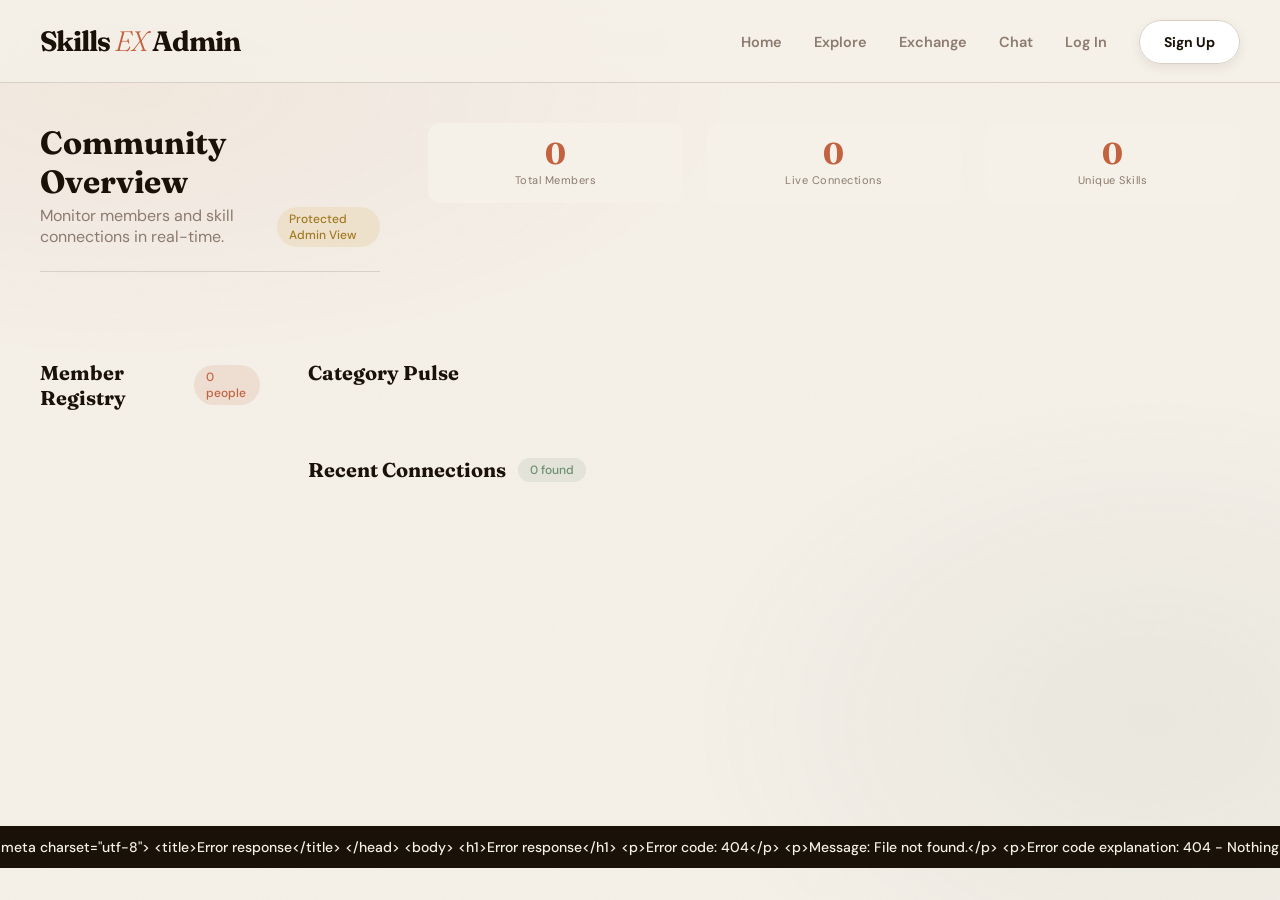
==== commit 9b8f605a: "Final polish: Premium UI enhancements, official presentation slide deck, and API resilience fixes" ====
--- a/admin-portal/index.html
+++ b/admin-portal/index.html
@@ -96,16 +96,29 @@
         </div>
       </section>
 
-      <!-- Connections Column -->
-      <section>
-        <div class="section-header">
-          <span class="section-title">Recent Connections</span>
-          <span class="pill pill-sage" id="matchCount">0 found</span>
-        </div>
-        <div id="matchesContainer">
-          <!-- Populated by JS -->
-        </div>
-      </section>
+      <!-- Right Column: Stats & Connections -->
+      <aside>
+        <!-- Category Stats -->
+        <section style="margin-bottom: 48px;">
+           <div class="section-header">
+             <span class="section-title">Category Pulse</span>
+           </div>
+           <div id="categoryGrid" style="display: grid; gap: 12px;">
+             <!-- Populated by JS -->
+           </div>
+        </section>
+
+        <!-- Recent Connections -->
+        <section>
+          <div class="section-header">
+            <span class="section-title">Recent Connections</span>
+            <span class="pill pill-sage" id="matchCount">0 found</span>
+          </div>
+          <div id="matchesContainer">
+            <!-- Populated by JS -->
+          </div>
+        </section>
+      </aside>
 
     </div>
   </main>
